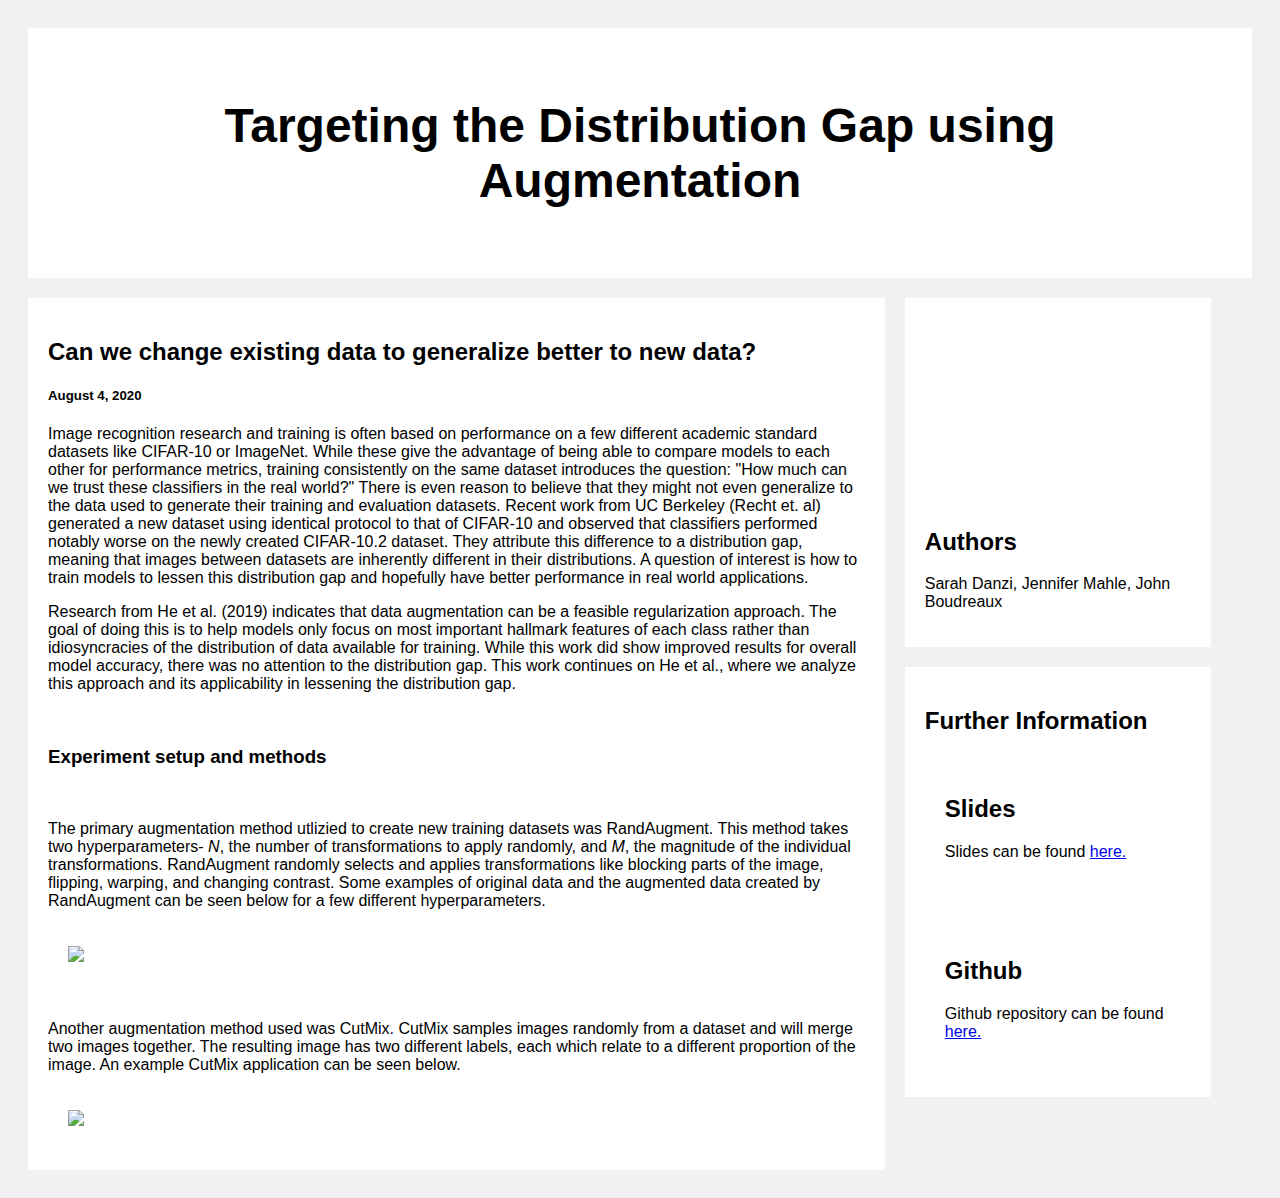
==== other.html @ fe66102a "adds other html which will eventually become new layout" ====
<!DOCTYPE html>
<html lang="en" dir="ltr">
  <head>
    <meta charset="utf-8">
    <link rel="stylesheet" href="./css/styles.css" />
    <title>Targeting the Distribution Gap using Augmentation
</title>
  </head>
  <body>

    <div class="header">
      <h2>Targeting the Distribution Gap using Augmentation
</h2>
    </div>

    <div class="row">
      <div class="leftcolumn">
        <div class="card">
          <h2>Can we change existing data to generalize better to new data?</h2>
          <h5>August 4, 2020</h5>
          <p>Image recognition research and training is often based on performance on a few different academic standard datasets like CIFAR-10 or ImageNet. While these give the advantage of being able to compare models to each other for performance metrics, training consistently on the same dataset introduces the question: "How much can we trust these classifiers in the real world?" There is even reason to believe that they might not even generalize to the data used to generate their training and evaluation datasets. Recent work from UC Berkeley (Recht et. al) generated a new dataset using identical protocol to that of CIFAR-10 and observed that classifiers performed notably worse on the newly created CIFAR-10.2 dataset. They attribute this difference to a distribution gap, meaning that images between datasets are inherently different in their distributions. A question of interest is how to train models to lessen this distribution gap and hopefully have better performance in real world applications.</p>
          <p>Research from He et al. (2019) indicates that data augmentation can be a feasible regularization approach. The goal of doing this is to help models only focus on most important hallmark features of each class rather than idiosyncracies of the distribution of data available for training. While this work did show improved results for overall model accuracy, there was no attention to the distribution gap. This work continues on He et al., where we analyze this approach and its applicability in lessening the distribution gap.</p>
          <br>
          <h3>Experiment setup and methods</h3>
          <br>
          <p>
            The primary augmentation method utlizied to create new training datasets was RandAugment. This method takes two hyperparameters- <i>N</i>, the number of transformations to apply randomly, and <i>M</i>, the magnitude of the individual transformations. RandAugment randomly selects and applies transformations like blocking parts of the image, flipping, warping, and changing contrast. Some examples of original data and the augmented data created by RandAugment can be seen below for a few different hyperparameters.
          </p>
          <div class="fakeimg">
            <img src="https://raw.githubusercontent.com/boudrejp/mids-capstone/master/img/augmentation_sample.JPG" width='800px'>
          </div>
          <br>
          <p>
            Another augmentation method used was CutMix. CutMix samples images randomly from a dataset and will merge two images together. The resulting image has two different labels, each which relate to a different proportion of the image. An example CutMix application can be seen below.
          </p>
          <div class="fakeimg">
            <img src="https://raw.githubusercontent.com/boudrejp/mids-capstone/master/img/cutmix_example2.JPG" width='800px'>
          </div>
        </div>
      </div>
      <div class="rightcolumn">
        <div class="card">
          <div class="fakeimg" style="height:150px;">
            <img src="https://github.com/boudrejp/mids-capstone/blob/master/img/berkeleyischool-logo-modified-blue-lg.png?raw=true" alt="">
          </div>
          <h2>Authors</h2>
          <!--
          <div class="fakeimg" style="height:100px;">Image</div>
          -->
          <p>Sarah Danzi, Jennifer Mahle, John Boudreaux</p>

        </div>
        <div class="card">
          <h2>Further Information</h2>

          <div class="card">
            <h2>Slides</h2>
            <p>Slides can be found <a href="#">here.</a></p>
          </div>
            <div class="card">
              <h2>Github</h2>
              <p>Github repository can be found <a href="#">here.</a></p>
            </div>
        </div>
      </div>



  </body>
</html>
---- css/styles.css ----
body {
  font-family: Arial;
  padding: 20px;
  background: #f1f1f1;
}

/* Header/Blog Title */
.header {
  padding: 30px;
  font-size: 32px;
  text-align: center;
  background: white;
}

/* Create two unequal columns that floats next to each other */
/* Left column */
.leftcolumn {
  float: left;
  width: 70%;
}

/* Right column */
.rightcolumn {
  float: left;
  width: 25%;
  padding-left: 20px;
}

/* Fake image */
.fakeimg {
  width: 60%;
  padding: 20px;
}

/* Add a card effect for articles */
.card {
  background-color: white;
  padding: 20px;
  margin-top: 20px;
}

/* Clear floats after the columns */
.row:after {
  content: "";
  display: table;
  clear: both;
}

/* Footer */
.footer {
  padding: 20px;
  text-align: center;
  background: #ddd;
  margin-top: 20px;
}

/* Responsive layout - when the screen is less than 800px wide, make the two columns stack on top of each other instead of next to each other */
@media screen and (max-width: 800px) {
  .leftcolumn, .rightcolumn {
    width: 100%;
    padding: 0;
  }
}
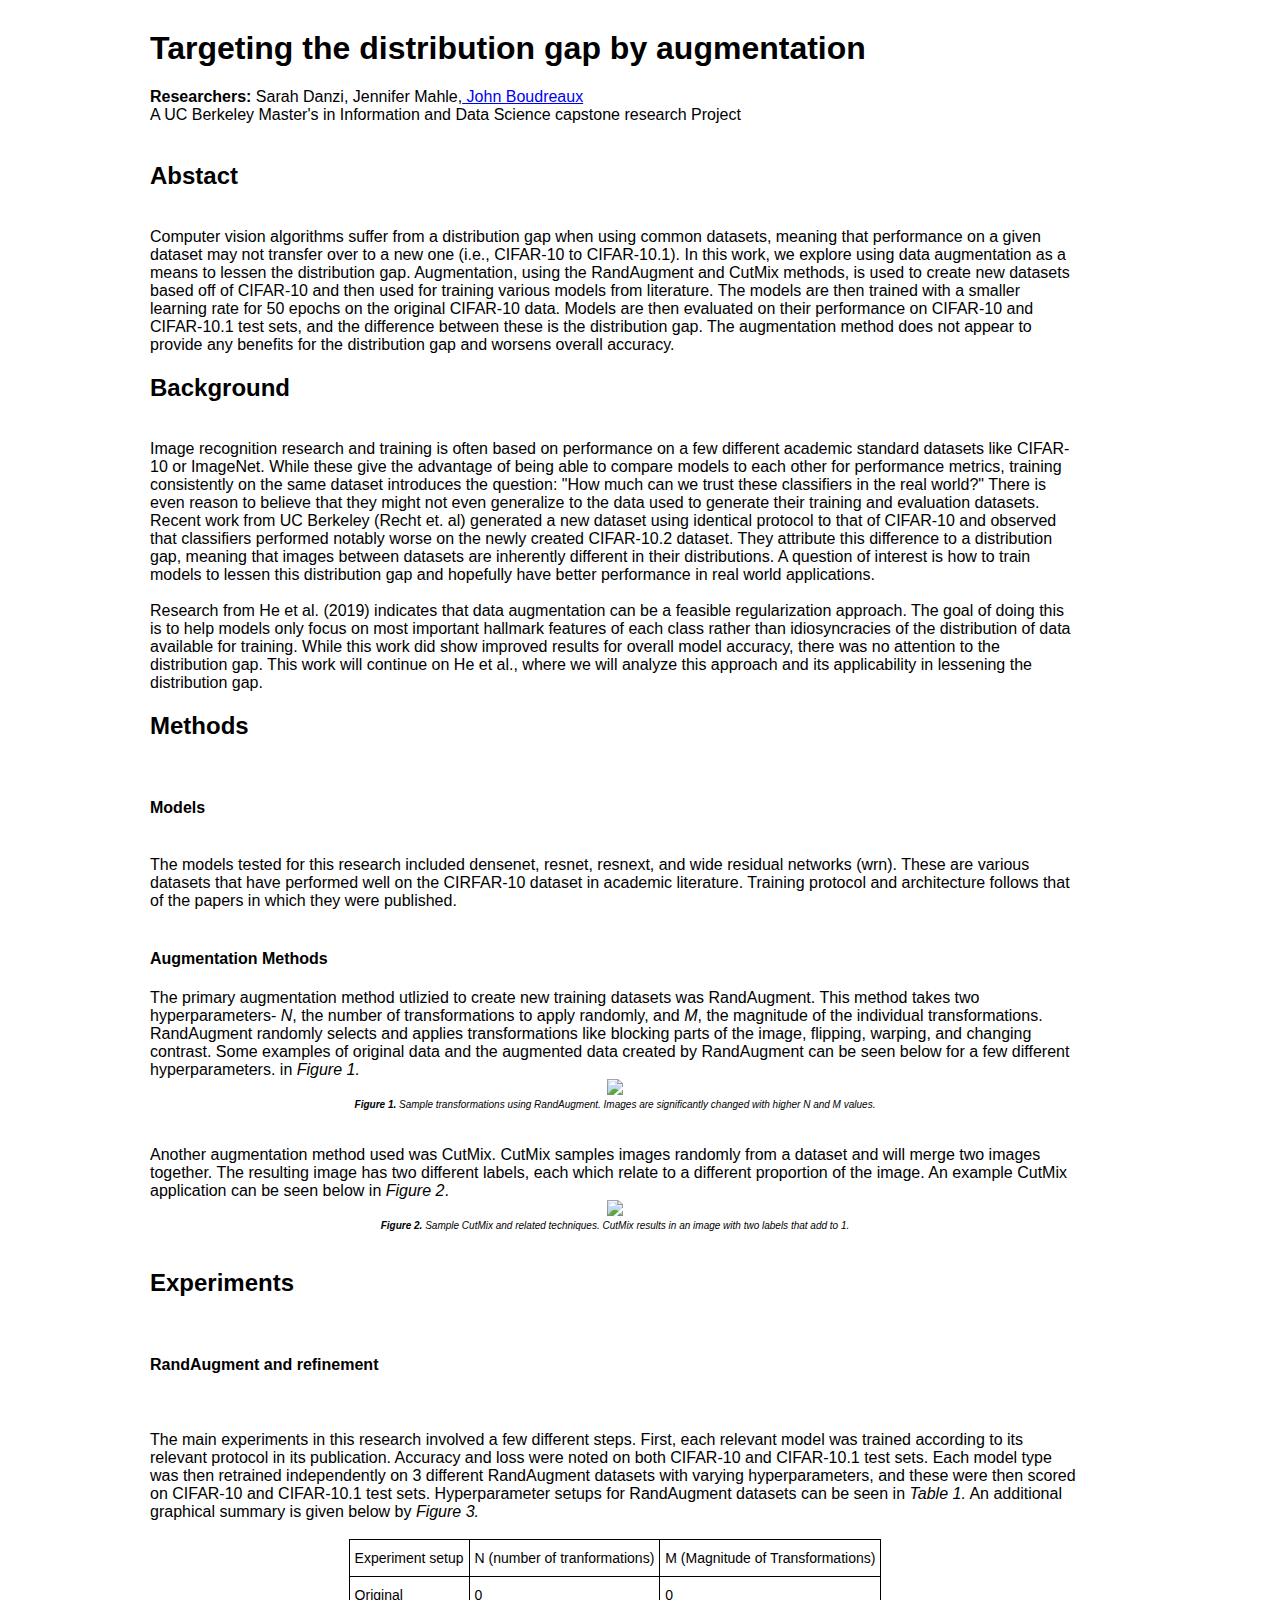
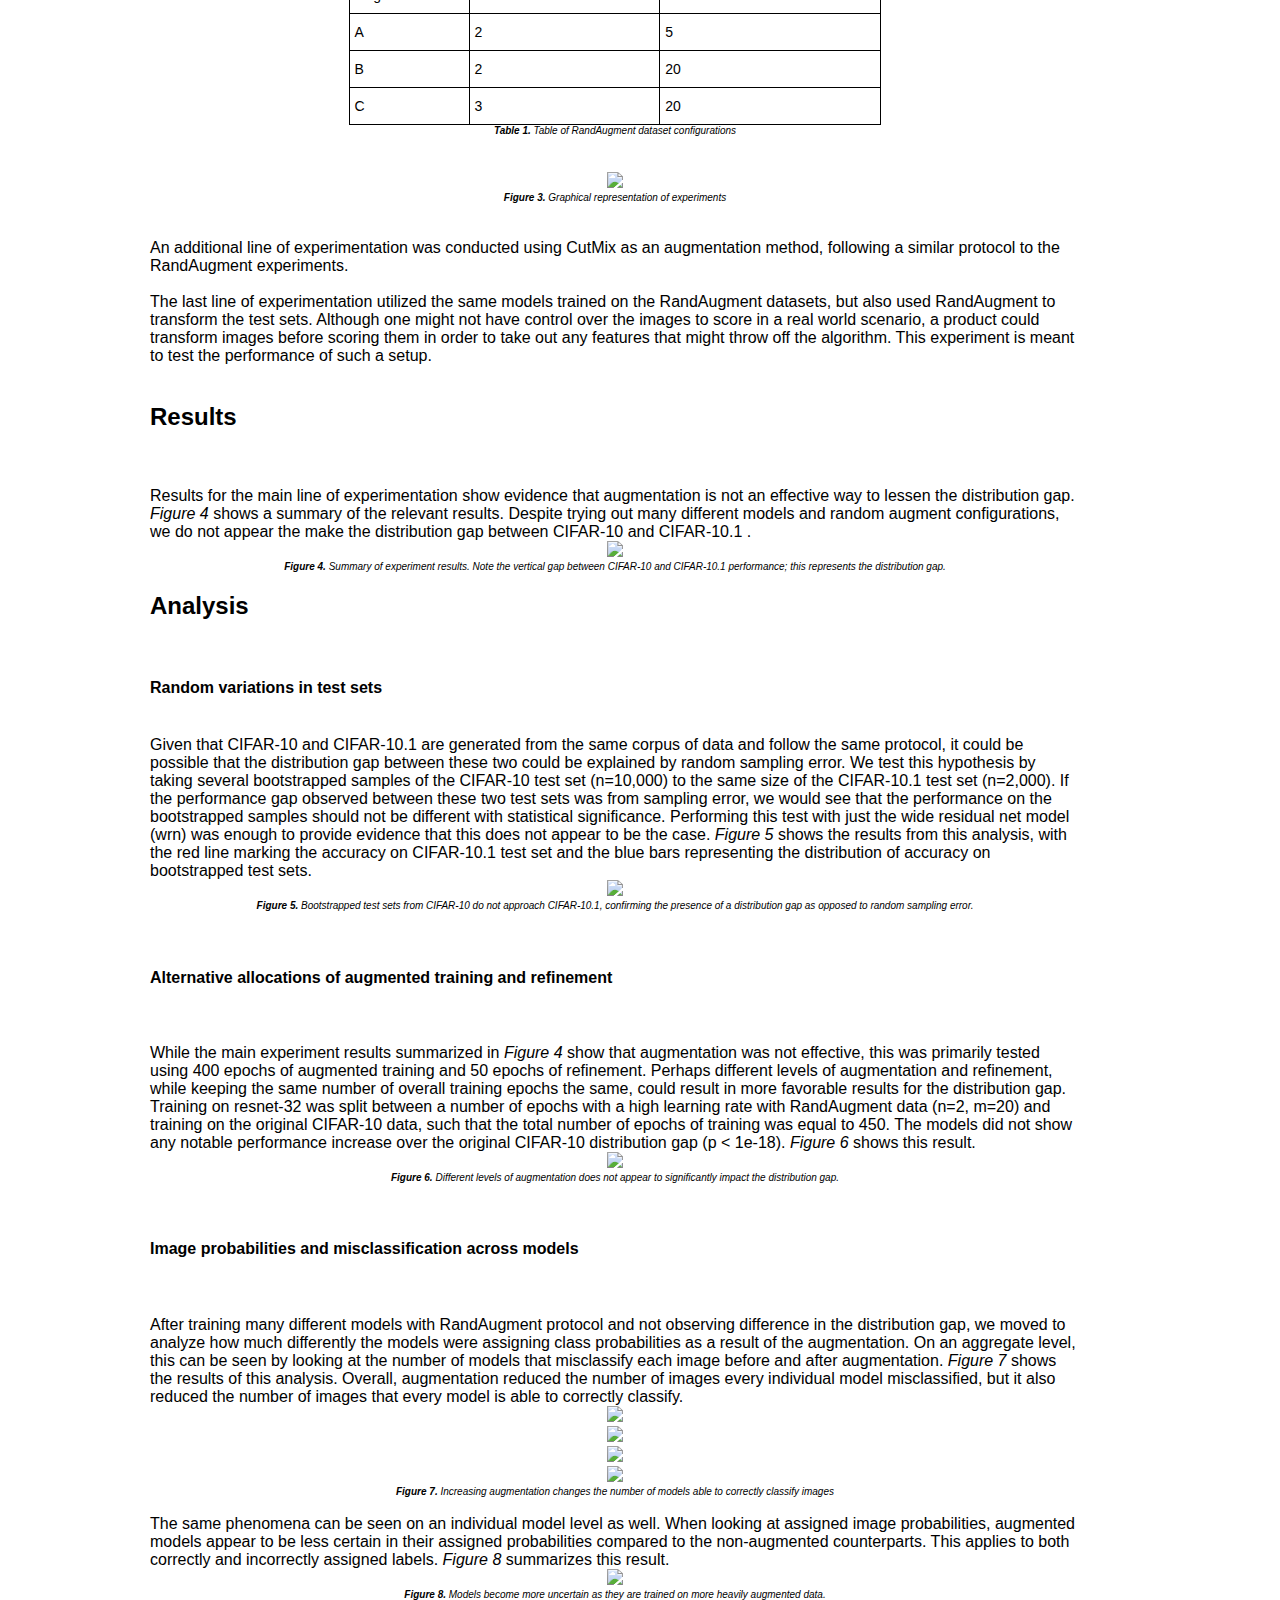
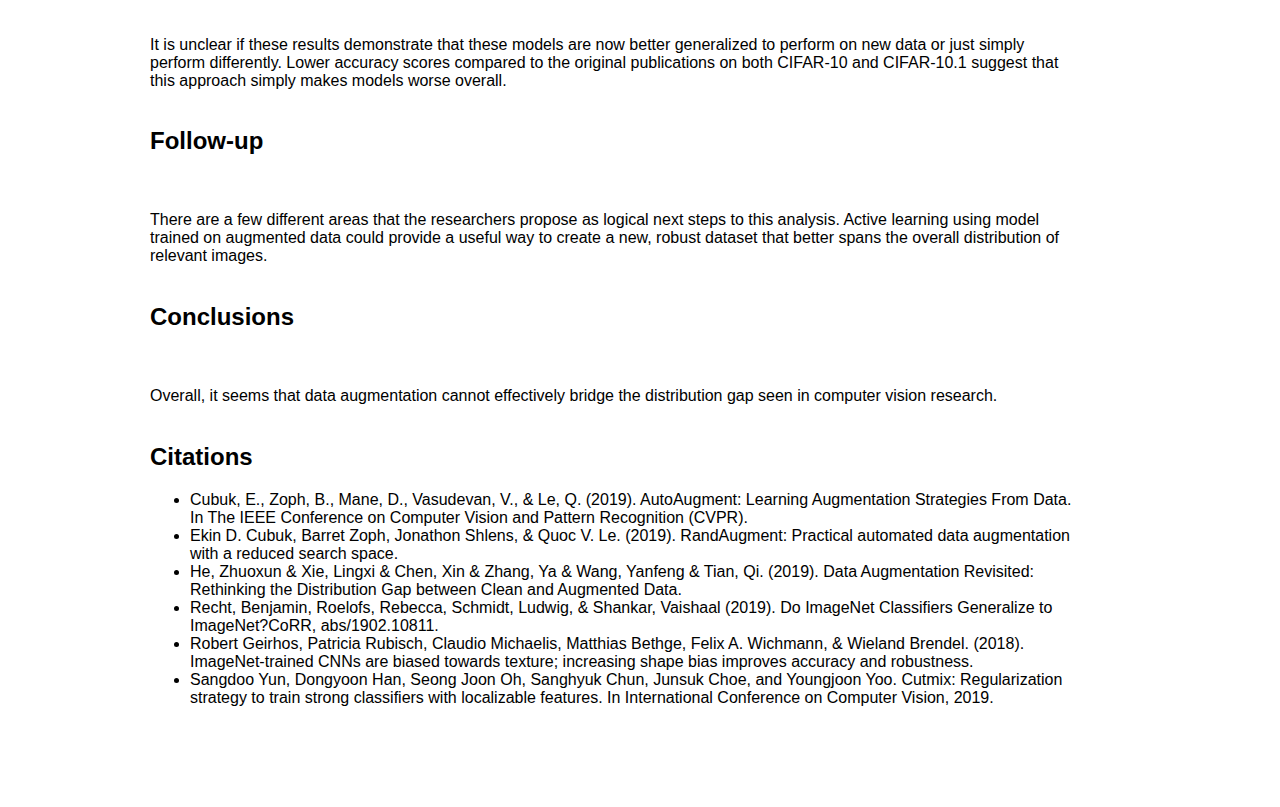
==== commit 0ac0d7b9: "changes to traditional blog layout" ====
--- a/other.html
+++ b/other.html
@@ -1,70 +1,214 @@
 <!DOCTYPE html>
-<html lang="en" dir="ltr">
+<html lang="en">
   <head>
-    <meta charset="utf-8">
-    <link rel="stylesheet" href="./css/styles.css" />
-    <title>Targeting the Distribution Gap using Augmentation
-</title>
+    <meta charset="UTF-8" />
+    <title>Targeting the distribution gap via data augmentation</title>
+
+    <link rel="stylesheet" href="./css/main.css" />
   </head>
   <body>
-
-    <div class="header">
-      <h2>Targeting the Distribution Gap using Augmentation
-</h2>
-    </div>
-
-    <div class="row">
-      <div class="leftcolumn">
-        <div class="card">
-          <h2>Can we change existing data to generalize better to new data?</h2>
-          <h5>August 4, 2020</h5>
-          <p>Image recognition research and training is often based on performance on a few different academic standard datasets like CIFAR-10 or ImageNet. While these give the advantage of being able to compare models to each other for performance metrics, training consistently on the same dataset introduces the question: "How much can we trust these classifiers in the real world?" There is even reason to believe that they might not even generalize to the data used to generate their training and evaluation datasets. Recent work from UC Berkeley (Recht et. al) generated a new dataset using identical protocol to that of CIFAR-10 and observed that classifiers performed notably worse on the newly created CIFAR-10.2 dataset. They attribute this difference to a distribution gap, meaning that images between datasets are inherently different in their distributions. A question of interest is how to train models to lessen this distribution gap and hopefully have better performance in real world applications.</p>
-          <p>Research from He et al. (2019) indicates that data augmentation can be a feasible regularization approach. The goal of doing this is to help models only focus on most important hallmark features of each class rather than idiosyncracies of the distribution of data available for training. While this work did show improved results for overall model accuracy, there was no attention to the distribution gap. This work continues on He et al., where we analyze this approach and its applicability in lessening the distribution gap.</p>
-          <br>
-          <h3>Experiment setup and methods</h3>
-          <br>
-          <p>
-            The primary augmentation method utlizied to create new training datasets was RandAugment. This method takes two hyperparameters- <i>N</i>, the number of transformations to apply randomly, and <i>M</i>, the magnitude of the individual transformations. RandAugment randomly selects and applies transformations like blocking parts of the image, flipping, warping, and changing contrast. Some examples of original data and the augmented data created by RandAugment can be seen below for a few different hyperparameters.
-          </p>
-          <div class="fakeimg">
-            <img src="https://raw.githubusercontent.com/boudrejp/mids-capstone/master/img/augmentation_sample.JPG" width='800px'>
-          </div>
-          <br>
-          <p>
-            Another augmentation method used was CutMix. CutMix samples images randomly from a dataset and will merge two images together. The resulting image has two different labels, each which relate to a different proportion of the image. An example CutMix application can be seen below.
-          </p>
-          <div class="fakeimg">
-            <img src="https://raw.githubusercontent.com/boudrejp/mids-capstone/master/img/cutmix_example2.JPG" width='800px'>
-          </div>
-        </div>
-      </div>
-      <div class="rightcolumn">
-        <div class="card">
-          <div class="fakeimg" style="height:150px;">
-            <img src="https://github.com/boudrejp/mids-capstone/blob/master/img/berkeleyischool-logo-modified-blue-lg.png?raw=true" alt="">
-          </div>
-          <h2>Authors</h2>
-          <!--
-          <div class="fakeimg" style="height:100px;">Image</div>
-          -->
-          <p>Sarah Danzi, Jennifer Mahle, John Boudreaux</p>
-
-        </div>
-        <div class="card">
-          <h2>Further Information</h2>
-
-          <div class="card">
-            <h2>Slides</h2>
-            <p>Slides can be found <a href="#">here.</a></p>
-          </div>
-            <div class="card">
-              <h2>Github</h2>
-              <p>Github repository can be found <a href="#">here.</a></p>
-            </div>
-        </div>
-      </div>
-
-
-
+    <h1>
+      Targeting the distribution gap by augmentation
+    </h1>
+        <strong>Researchers: </strong>Sarah Danzi, Jennifer Mahle,<a href="https://www.linkedin.com/in/boudreauxjohn/"> John Boudreaux</a>
+        <br>
+    A UC Berkeley Master's in Information and Data Science capstone research Project
+    <br>
+    <br>
+    <h2>Abstact</h2>
+    <br>
+    Computer vision algorithms suffer from a distribution gap when using common datasets, meaning that performance on a given dataset may not transfer over to a new one (i.e., CIFAR-10 to CIFAR-10.1). In this work, we explore using data augmentation as a means to lessen the distribution gap. Augmentation, using the RandAugment and CutMix methods, is used to create new datasets based off of CIFAR-10 and then used for training various models from literature. The models are then trained with a smaller learning rate for 50 epochs on the original CIFAR-10 data. Models are then evaluated on their performance on CIFAR-10 and CIFAR-10.1 test sets, and the difference between these is the distribution gap. The augmentation method does not appear to provide any benefits for the distribution gap and worsens overall accuracy.
+    <br>
+    <h2>Background</h2>
+    <br>
+    Image recognition research and training is often based on performance on a few different academic standard datasets like CIFAR-10 or ImageNet. While these give the advantage of being able to compare models to each other for performance metrics, training consistently on the same dataset introduces the question: "How much can we trust these classifiers in the real world?" There is even reason to believe that they might not even generalize to the data used to generate their training and evaluation datasets. Recent work from UC Berkeley (Recht et. al) generated a new dataset using identical protocol to that of CIFAR-10 and observed that classifiers performed notably worse on the newly created CIFAR-10.2 dataset. They attribute this difference to a distribution gap, meaning that images between datasets are inherently different in their distributions. A question of interest is how to train models to lessen this distribution gap and hopefully have better performance in real world applications.
+    <br>
+    <br>
+    Research from He et al. (2019) indicates that data augmentation can be a feasible regularization approach. The goal of doing this is to help models only focus on most important hallmark features of each class rather than idiosyncracies of the distribution of data available for training. While this work did show improved results for overall model accuracy, there was no attention to the distribution gap. This work will continue on He et al., where we will analyze this approach and its applicability in lessening the distribution gap.
+
+    <br>
+    <h2>Methods</h2>
+    <br>
+    <h4>Models</h4>
+    <br>
+    The models tested for this research included densenet, resnet, resnext, and wide residual networks (wrn). These are various datasets that have performed well on the CIRFAR-10 dataset in academic literature. Training protocol and architecture follows that of the papers in which they were published.
+    <br>
+    <br>
+    <h4>Augmentation Methods</h4>
+    The primary augmentation method utlizied to create new training datasets was RandAugment. This method takes two hyperparameters- <i>N</i>, the number of transformations to apply randomly, and <i>M</i>, the magnitude of the individual transformations. RandAugment randomly selects and applies transformations like blocking parts of the image, flipping, warping, and changing contrast. Some examples of original data and the augmented data created by RandAugment can be seen below for a few different hyperparameters. in <i>Figure 1.</i>
+
+    <div class="image">
+      <img src="https://raw.githubusercontent.com/boudrejp/mids-capstone/master/img/augmentation_sample.JPG">
+    </div>
+    <div class="image-caption">
+      <strong>Figure 1.</strong> Sample transformations using RandAugment. Images are significantly changed with higher N and M values.
+    </div>
+    <br>
+    <br>
+    Another augmentation method used was CutMix. CutMix samples images randomly from a dataset and will merge two images together. The resulting image has two different labels, each which relate to a different proportion of the image. An example CutMix application can be seen below in <i>Figure 2</i>.
+    <br>
+    <div class="image">
+      <img src="https://raw.githubusercontent.com/boudrejp/mids-capstone/master/img/cutmix_example.JPG">
+    </div>
+    <div class="image-caption">
+      <strong>Figure 2.</strong> Sample CutMix and related techniques. CutMix results in an image with two labels that add to 1.
+    </div>
+    <br>
+    <h2>Experiments</h2>
+    <br>
+    <h4>RandAugment and refinement</h4>
+    <br>
+    <br>
+    The main experiments in this research involved a few different steps. First, each relevant model was trained according to its relevant protocol in its publication. Accuracy and loss were noted on both CIFAR-10 and CIFAR-10.1 test sets. Each model type was then retrained independently on 3 different RandAugment datasets with varying hyperparameters, and these were then scored on CIFAR-10 and CIFAR-10.1 test sets. Hyperparameter setups for RandAugment datasets can be seen in <i>Table 1.</i> An additional graphical summary is given below by <i>Figure 3.</i>
+    <br>
+    <br>
+      <table class = "tg">
+<thead>
+  <tr>
+    <th class="tg-0lax">Experiment setup</th>
+    <th class="tg-0lax">N (number of tranformations)</th>
+    <th class="tg-0lax">M (Magnitude of Transformations)</th>
+  </tr>
+</thead>
+<tbody>
+  <tr>
+    <td class="tg-0lax">Original</td>
+    <td class="tg-0lax">0</td>
+    <td class="tg-0lax">0</td>
+  </tr>
+  <tr>
+    <td class="tg-0lax">A</td>
+    <td class="tg-0lax">2</td>
+    <td class="tg-0lax">5</td>
+  </tr>
+  <tr>
+    <td class="tg-0lax">B</td>
+    <td class="tg-0lax">2</td>
+    <td class="tg-0lax">20</td>
+  </tr>
+  <tr>
+    <td class="tg-0lax">C</td>
+    <td class="tg-0lax">3</td>
+    <td class="tg-0lax">20</td>
+  </tr>
+</tbody>
+</table>
+    <div class="image-caption">
+      <strong>Table 1.</strong> Table of RandAugment dataset configurations
+    </div>
+    <br>
+    <br>
+    <div class="image">
+      <img src="https://raw.githubusercontent.com/boudrejp/mids-capstone/master/img/experiment_setup.JPG">
+    </div>
+    <div class="image-caption">
+      <strong>Figure 3.</strong> Graphical representation of experiments
+    </div>
+    <br>
+    <br>
+    An additional line of experimentation was conducted using CutMix as an augmentation method, following a similar protocol to the RandAugment experiments.
+    <br>
+    <br>
+    The last line of experimentation utilized the same models trained on the RandAugment datasets, but also used RandAugment to transform the test sets. Although one might not have control over the images to score in a real world scenario, a product could transform images before scoring them in order to take out any features that might throw off the algorithm. This experiment is meant to test the performance of such a setup.
+    <br>
+    <br>
+    <h2>Results</h2>
+    <br>
+    <br>
+    Results for the main line of experimentation show evidence that augmentation is not an effective way to lessen the distribution gap. <i>Figure 4</i> shows a summary of the relevant results. Despite trying out many different models and random augment configurations, we do not appear the make the distribution gap between CIFAR-10 and CIFAR-10.1 .
+    <br>
+    <div class="image">
+      <img src="https://raw.githubusercontent.com/boudrejp/mids-capstone/master/img/summary_results.JPG">
+    </div>
+    <div class="image-caption">
+      <strong>Figure 4.</strong> Summary of experiment results. Note the vertical gap between CIFAR-10 and CIFAR-10.1 performance; this represents the distribution gap.
+    </div>
+    <h2>Analysis</h2>
+    <br>
+    <h4>Random variations in test sets</h4>
+    <br>
+    Given that CIFAR-10 and CIFAR-10.1 are generated from the same corpus of data and follow the same protocol, it could be possible that the distribution gap between these two could be explained by random sampling error. We test this hypothesis by taking several bootstrapped samples of the CIFAR-10 test set (n=10,000) to the same size of the CIFAR-10.1 test set (n=2,000). If the performance gap observed between these two test sets was from sampling error, we would see that the performance on the bootstrapped samples should not be different with statistical significance. Performing this test with just the wide residual net model (wrn) was enough to provide evidence that this does not appear to be the case. <i>Figure 5</i> shows the results from this analysis, with the red line marking the accuracy on CIFAR-10.1 test set and the blue bars representing the distribution of accuracy on bootstrapped test sets.
+
+    <br>
+    <div class="image">
+      <img src="https://raw.githubusercontent.com/boudrejp/mids-capstone/master/img/wrn_accuracy_sample.JPG">
+    </div>
+    <div class="image-caption">
+      <strong>Figure 5.</strong> Bootstrapped test sets from CIFAR-10 do not approach CIFAR-10.1, confirming the presence of a distribution gap as opposed to random sampling error.
+    </div>
+    <br>
+    <br>
+    <h4>Alternative allocations of augmented training and refinement</h4>
+    <br>
+    <br>
+    While the main experiment results summarized in <i>Figure 4</i> show that augmentation was not effective, this was primarily tested using 400 epochs of augmented training and 50 epochs of refinement. Perhaps different levels of augmentation and refinement, while keeping the same number of overall training epochs the same, could result in more favorable results for the distribution gap. Training on resnet-32 was split between a number of epochs with a high learning rate with RandAugment data (n=2, m=20) and training on the original CIFAR-10 data, such that the total number of epochs of training was equal to 450. The models did not show any notable performance increase over the original CIFAR-10 distribution gap (p < 1e-18). <i>Figure 6</i> shows this result.
+    <br>
+    <div class="image">
+      <img src="https://raw.githubusercontent.com/boudrejp/mids-capstone/master/img/alternative_epochs.JPG">
+    </div>
+    <div class="image-caption">
+      <strong>Figure 6.</strong> Different levels of augmentation does not appear to significantly impact the distribution gap.
+    </div>
+    <br>
+    <br>
+    <h4>Image probabilities and misclassification across models</h4>
+    <br>
+    <br>
+    After training many different models with RandAugment protocol and not observing difference in the distribution gap, we moved to analyze how much differently the models were assigning class probabilities as a result of the augmentation. On an aggregate level, this can be seen by looking at the number of models that misclassify each image before and after augmentation. <i>Figure 7</i> shows the results of this analysis. Overall, augmentation reduced the number of images every individual model misclassified, but it also reduced the number of images that every model is able to correctly classify.
+    <br>
+    <div class="image">
+      <img src="https://raw.githubusercontent.com/boudrejp/mids-capstone/master/img/misclassified_agg_ra_0_0.JPG">
+      <br>
+      <img src="https://raw.githubusercontent.com/boudrejp/mids-capstone/master/img/misclassified_agg_ra_2_5.JPG">
+      <br>
+      <img src="https://raw.githubusercontent.com/boudrejp/mids-capstone/master/img/misclassified_agg_ra_2_20.JPG">
+      <br>
+      <img src="https://raw.githubusercontent.com/boudrejp/mids-capstone/master/img/misclassified_agg_ra_3_20.JPG">
+      <br>
+    </div>
+    <div class="image-caption">
+      <strong>Figure 7.</strong> Increasing augmentation changes the number of models able to correctly classify images
+    </div>
+    <br>
+    The same phenomena can be seen on an individual model level as well. When looking at assigned image probabilities, augmented models appear to be less certain in their assigned probabilities compared to the non-augmented counterparts. This applies to both correctly and incorrectly assigned labels. <i>Figure 8</i> summarizes this result.
+    <br>
+    <div class="image">
+      <img src="https://raw.githubusercontent.com/boudrejp/mids-capstone/master/img/resnet_ra_probabilities.JPG">
+    </div>
+    <div class="image-caption">
+      <strong>Figure 8.</strong> Models become more uncertain as they are trained on more heavily augmented data.
+    </div>
+
+
+
+    <br>
+    <br>
+    It is unclear if these results demonstrate that these models are now better generalized to perform on new data or just simply perform differently. Lower accuracy scores compared to the original publications on both CIFAR-10 and CIFAR-10.1 suggest that this approach simply makes models worse overall.
+    <br>
+    <br>
+    <h2>Follow-up</h2>
+    <br>
+    <br>
+    There are a few different areas that the researchers propose as logical next steps to this analysis. Active learning using model trained on augmented data could provide a useful way to create a new, robust dataset that better spans the overall distribution of relevant images.
+    <br>
+    <br>
+    <h2>Conclusions</h2>
+    <br>
+    <br>
+    Overall, it seems that data augmentation cannot effectively bridge the distribution gap seen in computer vision research.
+    <!--<h2>Thanks</h2> no spoilers! -->
+    <br>
+    <br>
+    <h2>Citations</h2>
+    <ul>
+      <li>Cubuk, E., Zoph, B., Mane, D., Vasudevan, V., & Le, Q. (2019). AutoAugment: Learning Augmentation Strategies From Data. In The IEEE Conference on Computer Vision and Pattern Recognition (CVPR).</li>
+      <li>Ekin D. Cubuk, Barret Zoph, Jonathon Shlens, & Quoc V. Le. (2019). RandAugment: Practical automated data augmentation with a reduced search space.</li>
+      <li>He, Zhuoxun & Xie, Lingxi & Chen, Xin & Zhang, Ya & Wang, Yanfeng & Tian, Qi. (2019). Data Augmentation Revisited: Rethinking the Distribution Gap between Clean and Augmented Data.</li>
+      <li>Recht, Benjamin, Roelofs, Rebecca, Schmidt, Ludwig, & Shankar, Vaishaal (2019).  Do ImageNet Classifiers Generalize to ImageNet?CoRR, abs/1902.10811.</li>
+      <li>Robert Geirhos, Patricia Rubisch, Claudio Michaelis, Matthias Bethge, Felix A. Wichmann, & Wieland Brendel. (2018). ImageNet-trained CNNs are biased towards texture; increasing shape bias improves accuracy and robustness.</li>
+      <li>Sangdoo Yun, Dongyoon Han, Seong Joon Oh, Sanghyuk Chun, Junsuk Choe, and Youngjoon Yoo. Cutmix: Regularization strategy to train strong classifiers with localizable features. In International Conference on Computer Vision, 2019.</li>
+    </ul>
+
+        <script src="./js/main.js"></script>
   </body>
 </html>
--- a/css/main.css
+++ b/css/main.css
@@ -0,0 +1,56 @@
+body {
+  margin-top: 30px;
+  margin-right: 200px;
+  margin-left: 150px;
+  margin-bottom: 100px;
+  font-family: Arial, Helvetica, sans-serif;
+}
+
+h1 {
+  font-family: Arial, Helvetica, sans-serif;
+}
+
+.image {
+
+  text-align: center;
+}
+
+.image-caption {
+  font-size: 10px;
+  text-align: center;
+  font-style: italic;
+}
+
+.tg  {
+  margin-left:auto;
+  margin-right:auto;
+  border-collapse:collapse;
+  border-spacing:0;
+}
+
+.tg td{
+  border-color:black;
+  border-style:solid;
+  border-width:1px;
+  font-family:Arial, sans-serif;
+  font-size:14px;
+  overflow:hidden;
+  padding:10px 5px;
+  word-break:normal;
+}
+
+.tg th{
+  border-color:black;
+  border-style:solid;
+  border-width:1px;
+  font-family:Arial, sans-serif;font-size:14px;
+  font-weight:normal;
+  overflow:hidden;
+  padding:10px 5px;
+  word-break:normal;
+}
+
+.tg .tg-0lax{
+  text-align:left;
+  vertical-align:top
+}
